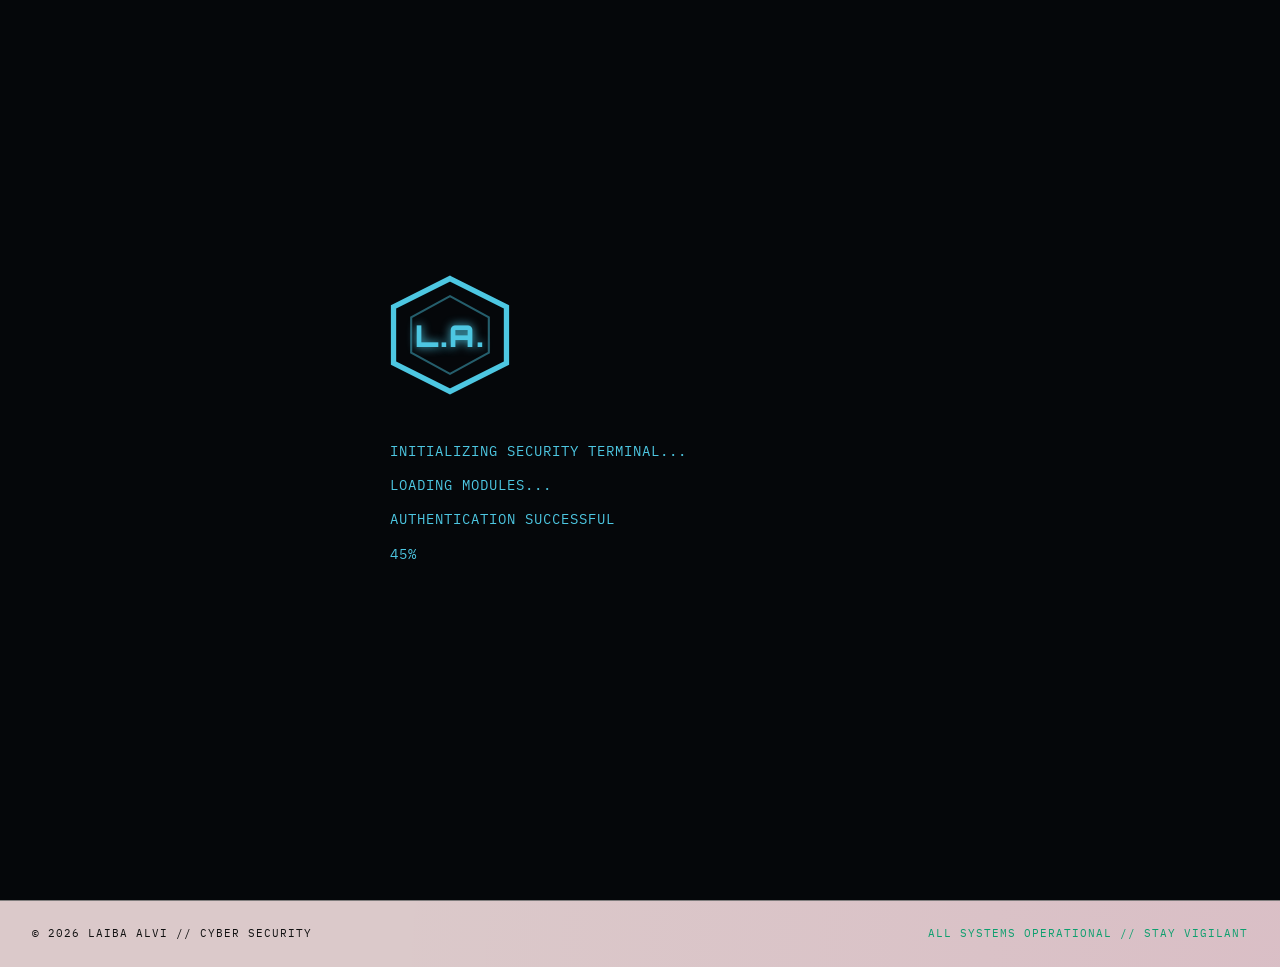
==== index.html @ 56907e1f "Add files via upload" ====
<!DOCTYPE html>
<html lang="en">
<head>
<meta charset="UTF-8"/>
<meta name="viewport" content="width=device-width, initial-scale=1.0"/>
<title>About — Laiba Alvi</title>
<link rel="preconnect" href="https://fonts.googleapis.com">
<link rel="preconnect" href="https://fonts.gstatic.com" crossorigin>
<link href="https://fonts.googleapis.com/css2?family=Orbitron:wght@400;700;900&family=IBM+Plex+Mono:wght@400;600&family=Share+Tech+Mono&display=swap" rel="stylesheet">
<link rel="stylesheet" href="styles.css"/>
<style>

</style>
</head>
<body>
<div id="preloader">
  <div class="terminal-loader">
    <div class="terminal-logo">
      <svg width="120" height="120" viewBox="0 0 34 34" fill="none" xmlns="http://www.w3.org/2000/svg">
        <polygon points="17,1 33,9 33,25 17,33 1,25 1,9" fill="none" stroke="#4dc7e2" stroke-width="1.5"/>
        <polygon points="17,6 28,12 28,22 17,28 6,22 6,12" fill="none" stroke="#4dc7e2" stroke-width="0.6" opacity="0.45"/>
        <text x="17" y="20.5" text-anchor="middle" font-family="Orbitron,sans-serif" font-weight="900" font-size="8.5" fill="#4dc7e2" letter-spacing="0.5">L.A.</text>
      </svg>
    </div>
    <div class="terminal-line line1">INITIALIZING SECURITY TERMINAL...</div>
    <div class="terminal-line line2">LOADING MODULES...</div>
    <div class="terminal-line line3">AUTHENTICATION SUCCESSFUL</div>
    <div class="terminal-line line4"><span id="loadingPercent">0%</span></div>
    <div class="terminal-line access" id="accessGranted">ACCESS GRANTED</div>
  </div>
</div>
<nav class="nav">
  <a href="index.html" class="nav-logo">
    <svg width="34" height="34" viewBox="0 0 34 34" fill="none" xmlns="http://www.w3.org/2000/svg"><polygon points="17,1 33,9 33,25 17,33 1,25 1,9" fill="none" stroke="#4dc7e2" stroke-width="1.5"/><polygon points="17,6 28,12 28,22 17,28 6,22 6,12" fill="none" stroke="#4dc7e2" stroke-width="0.6" opacity="0.45"/><text x="17" y="20.5" text-anchor="middle" font-family="Orbitron,sans-serif" font-weight="900" font-size="8.5" fill="#4dc7e2" letter-spacing="0.5">L.A.</text></svg>
    [ <span>L.A.</span> PORTFOLIO ]
  </a>
  <ul class="nav-links" id="navLinks">
    <li><a href="index.html" class="active">About</a></li>
    <li><a href="skills.html">Skills Gained</a></li>
    <li><a href="academic.html">Academic Journey</a></li>
    <li><a href="projects.html">Projects &amp; Achievements</a></li>
    <li><a href="certificates.html">Certificates</a></li>
    <li><a href="contact.html">Contact Details</a></li>
  </ul>
  <button class="nav-burger" aria-label="Toggle menu" onclick="document.getElementById('navLinks').classList.toggle('open')">&#9776;</button>
</nav>

<main>
  <section class="hero" id="hero">
    <div class="hero-grid"></div>
    <div class="hero-glow" id="heroGlow" style="left:20%;top:30%"></div>

    <div class="hero-content" id="heroContent">
      <div class="hero-eyebrow fade-in">// Welcome to my portfolio</div>
      <h1 class="hero-name fade-in delay-1">
        <span class="accent">LAIBA</span><br>
        <span class="stroke">ALVI</span>
      </h1>
      <div class="hero-title fade-in delay-2"><span id="typed"></span><span class="cursor"></span></div>
      <p class="hero-bio fade-in delay-3">Cyber Security undergraduate at Birmingham City University, on track for a First Class Honours. Thinking like an attacker. Building like a defender. Bridging both worlds.</p>
      <div class="hero-actions fade-in delay-4">
        <a href="projects.html" class="btn btn-primary">View Projects &rarr;</a>
        <a href="certificates.html" class="btn btn-primary">View Certificates &rarr;</a>
        <a href="contact.html" class="btn btn-ghost">Get in Touch</a>
      </div>
    </div>

    <!-- Animated terminal -->
    <div class="hero-terminal fade-in" style="animation-delay:0.8s">
      <div class="terminal-bar">
        <div class="t-dot r"></div>
        <div class="t-dot y"></div>
        <div class="t-dot g"></div>
        <span style="font-size:10px;color:#7a7a7a;margin-left:8px;font-family:'Share Tech Mono',monospace">~/recon</span>
      </div>
      <div class="terminal-body" id="terminalBody"></div>
    </div>
  </section>
</main>

<footer class="footer">
  <span>&copy; 2026 LAIBA ALVI // CYBER SECURITY</span>
  <span style="color:var(--green)">ALL SYSTEMS OPERATIONAL // STAY VIGILANT</span>
</footer>

<script>
// ── Typed hero title ──
const phrases = ["CYBER SECURITY STUDENT","CERTIFICATION CHASER","THREAT HUNTER","ETHICAL HACKING IN PROGRESS"];
let pi=0, ci=0, del=false;
const typedEl = document.getElementById('typed');
function tick() {
  const p = phrases[pi];
  if (!del) { ci++; typedEl.textContent = p.slice(0,ci); if (ci===p.length){del=true;setTimeout(tick,1800);return;} }
  else { ci--; typedEl.textContent = p.slice(0,ci); if (ci===0){del=false;pi=(pi+1)%phrases.length;} }
  setTimeout(tick, del?40:80);
}
setTimeout(tick, 400);

// Glow follows mouse, no tilt
const hero = document.getElementById('hero');
const glow = document.getElementById('heroGlow');
hero.addEventListener('mousemove', (e) => {
  const r = hero.getBoundingClientRect();
  glow.style.left = (e.clientX - r.left - 300) + 'px';
  glow.style.top  = (e.clientY - r.top  - 300) + 'px';
});

// ── Animated terminal ──
const termBody = document.getElementById('terminalBody');

// Script entries: cmd = typed command, out/ok/warn = instant output, pause = wait
const script = [
  { type: 'cmd',   text: 'whoami' },
  { type: 'out',   text: 'LAIBA_ALVI // cyber-security-student' },
  { type: 'pause', ms: 350 },
  { type: 'cmd',   text: 'certifications --list' },
  { type: 'out',   text: 'CCNA: Introduction to Networks' },

  { type: 'pause', ms: 250 },
  { type: 'cmd',   text: 'skills --active' },
  { type: 'out',   text: 'Network Security'},
  { type: 'out',   text: 'Digital Forensics'},
  { type: 'out',   text: 'Threat Analysis'},

  { type: 'pause', ms:350 },

  { type: 'cmd',   text: 'scan target.local' },
  { type: 'ok',    text: '[+] Reconnaissance complete' },
  { type: 'ok',    text: '[+] Services enumerated' },
  { type: 'ok',    text: '[+] Report generated' },

  { type: 'idle' }
];

let lineIdx = 0;
let activeCmdSpan = null;

function addPromptLine() {
  const d = document.createElement('div');
  const prompt = document.createElement('span');
  prompt.className = 't-prompt';
  prompt.textContent = 'root@kali:~$ ';
  const cmd = document.createElement('span');
  cmd.className = 't-cmd';
  d.appendChild(prompt);
  d.appendChild(cmd);
  termBody.appendChild(d);
  termBody.scrollTop = termBody.scrollHeight;
  return cmd;
}

function addOutputLine(type, text) {
  const d = document.createElement('div');
  d.className = 't-out';
  if (type === 'ok') {
    const span = document.createElement('span');
    span.className = 't-ok';
    span.textContent = text.slice(0, text.indexOf(' '));
    d.appendChild(span);
    d.appendChild(document.createTextNode(text.slice(text.indexOf(' '))));
  } else if (type === 'warn') {
    const span = document.createElement('span');
    span.className = 't-warn';
    span.textContent = text.slice(0, text.indexOf(' '));
    d.appendChild(span);
    d.appendChild(document.createTextNode(text.slice(text.indexOf(' '))));
  } else {
    d.textContent = text;
  }
  termBody.appendChild(d);
  termBody.scrollTop = termBody.scrollHeight;
}

function addIdleCursor() {
  const d = document.createElement('div');
  const prompt = document.createElement('span');
  prompt.className = 't-prompt';
  prompt.textContent = 'root@kali:~$ ';
  const cur = document.createElement('span');
  cur.className = 'cursor';
  cur.style.background = 'var(--accent-dark)';
  d.appendChild(prompt);
  d.appendChild(cur);
  termBody.appendChild(d);
  termBody.scrollTop = termBody.scrollHeight;
}

function typeText(text, i, span, speed, done) {
  if (i >= text.length) { done(); return; }
  span.textContent += text[i];
  termBody.scrollTop = termBody.scrollHeight;
  setTimeout(() => typeText(text, i+1, span, speed, done), speed + Math.random()*25);
}

function runLine() {
  if (lineIdx >= script.length) return;
  const entry = script[lineIdx];

  if (entry.type === 'pause') {
    lineIdx++;
    setTimeout(runLine, entry.ms);
    return;
  }

  if (entry.type === 'cmd') {
    activeCmdSpan = addPromptLine();
    typeText(entry.text, 0, activeCmdSpan, 70, () => {
      lineIdx++;
      setTimeout(runLine, 200);
    });
    return;
  }

  if (entry.type === 'idle') {
    addIdleCursor();
    // After 3.5s, clear and replay
    setTimeout(() => {
      termBody.innerHTML = '';
      lineIdx = 0;
      setTimeout(runLine, 300);
    }, 3500);
    return;
  }

  // Instant output lines
  addOutputLine(entry.type, entry.text);
  lineIdx++;
  setTimeout(runLine, 70);
}

// Start after terminal fades in
setTimeout(runLine, 1400);
</script>
<script>
window.addEventListener("load", () => {
  const preloader = document.getElementById("preloader");
  if (sessionStorage.getItem("portfolioLoaded")) {
    preloader.style.display = "none";
    return;
  }
  sessionStorage.setItem("portfolioLoaded", "true");
  let percent = 0;
  const counter = document.getElementById("loadingPercent");
  const access = document.getElementById("accessGranted");
  const loading = setInterval(() => {
    percent++;
    counter.textContent = percent + "%";
    if (percent >= 100) {
      clearInterval(loading);
      access.style.opacity = "1";
      setTimeout(() => { preloader.classList.add("hidden"); }, 1500);
    }
  }, 40);
});
</script>
</body>
</html>
---- styles.css ----
:root {
  --background: #e3d0d0;
  --foreground: #1c1c3e;
  --panel: #ffffff;
  --panel-2: #f5eded;
  --border: #7f7d7d;
  --muted: #111111;
  --primary: #c91f85;
  --accent: #4dc7e2;
  --accent-dark: #0f7991;
  --green: #0d9f6e;
  --dim: #d2b6d5;
}

* { box-sizing: border-box; margin: 0; padding: 0; }
html { scroll-behavior: smooth; }

body {
  background: var(--background);
  color: var(--foreground);
  font-family: 'IBM Plex Mono', monospace;
  font-size: 14px;
  line-height: 1.6;
  overflow-x: hidden;
  min-height: 100vh;
  background-image:
    radial-gradient(ellipse at top left, rgba(77,199,226,0.08), transparent 50%),
    radial-gradient(ellipse at bottom right, rgba(201,31,133,0.06), transparent 50%);
}

/* Scanlines */
body::before {
  content: '';
  position: fixed; inset: 0;
  background: repeating-linear-gradient(
    0deg,
    transparent, transparent 2px,
    rgba(0,0,0,0.06) 2px, rgba(0,0,0,0.06) 4px
  );
  pointer-events: none;
  z-index: 9999;
}

/* Noise texture */
body::after {
  content: '';
  position: fixed; inset: 0;
  background-image: url("data:image/svg+xml,%3Csvg viewBox='0 0 200 200' xmlns='http://www.w3.org/2000/svg'%3E%3Cfilter id='n'%3E%3CfeTurbulence type='fractalNoise' baseFrequency='0.9' numOctaves='4' stitchTiles='stitch'/%3E%3C/filter%3E%3Crect width='100%25' height='100%25' filter='url(%23n)' opacity='0.04'/%3E%3C/svg%3E");
  pointer-events: none;
  z-index: 9998;
  opacity: 0.35;
}

/* ── NAV ── */
.nav {
  position: fixed; top: 0; left: 0; right: 0;
  z-index: 100;
  background: rgba(28,28,62,0.96);
  border-bottom: 1px solid rgba(77,199,226,0.25);
  display: flex;
  justify-content: space-between;
  align-items: center;
  padding: 0 2rem;
  height: 64px;
  backdrop-filter: blur(10px);
}

.nav-logo {
  font-family: 'Orbitron', sans-serif;
  font-weight: 900;
  font-size: 1rem;
  color: var(--accent);
  letter-spacing: 3px;
  text-decoration: none;
  display: flex;
  align-items: center;
  gap: 10px;
}
.nav-logo span { color: var(--primary); }

.nav-links { display: flex; gap: 1.75rem; list-style: none; }
.nav-links a {
  color: rgba(255,255,255,0.55);
  text-decoration: none;
  font-size: 11px;
  letter-spacing: 2px;
  text-transform: uppercase;
  transition: color 0.2s;
  padding: 4px 0;
  position: relative;
}
.nav-links a:hover { color: var(--accent); }
.nav-links a.active { color: var(--accent); }
.nav-links a.active::after {
  content: '';
  position: absolute; left: 0; right: 0; bottom: -2px;
  height: 1px;
  background: var(--accent);
  box-shadow: 0 0 8px var(--accent);
}

.nav-burger {
  display: none;
  background: none;
  border: 1px solid rgba(77,199,226,0.4);
  color: var(--accent);
  padding: 6px 10px;
  cursor: pointer;
  font-size: 1.1rem;
}

@media(max-width: 820px) {
  .nav-links { display: none; }
  .nav-links.open {
    display: flex;
    position: absolute;
    top: 64px; left: 0; right: 0;
    flex-direction: column;
    background: rgba(28,28,62,0.98);
    padding: 1.5rem 2rem;
    gap: 1rem;
    border-bottom: 1px solid rgba(77,199,226,0.2);
  }
  .nav-burger { display: block; }
}

/* ── HERO ── */
.hero {
  min-height: 100vh;
  display: flex; align-items: center;
  position: relative;
  padding: 80px 4rem 4rem;
  overflow: hidden;
  perspective: 1200px;
}

.hero-grid {
  position: absolute; inset: 0;
  background-image:
    linear-gradient(rgba(77,199,226,0.06) 1px, transparent 1px),
    linear-gradient(90deg, rgba(77,199,226,0.06) 1px, transparent 1px);
  background-size: 60px 60px;
}

.hero-glow {
  position: absolute;
  width: 600px; height: 600px;
  background: radial-gradient(circle, rgba(77,199,226,0.12), transparent 60%);
  filter: blur(40px);
  pointer-events: none;
  z-index: 0;
}

.hero-content {
  position: relative; z-index: 2;
  max-width: 800px;
  transform-style: preserve-3d;
  will-change: transform;
  transition: transform 0.15s ease-out;
}

.hero-eyebrow {
  font-size: 11px; letter-spacing: 4px;
  color: var(--muted); text-transform: uppercase;
  margin-bottom: 1.5rem;
  display: flex; align-items: center; gap: 12px;
}
.hero-eyebrow::before { content: ''; width: 40px; height: 1px; background: var(--accent); }

.hero-name {
  font-family: 'Orbitron', sans-serif;
  font-size: clamp(3rem, 9vw, 7rem);
  font-weight: 900;
  line-height: 0.95;
  margin: 0 0 1rem;
  letter-spacing: -2px;
  transform: translateZ(60px);
}
.hero-name .accent { color: var(--foreground); }
.hero-name .stroke {
  -webkit-text-stroke: 2px var(--accent);
  color: transparent;
  text-shadow: 0 0 30px rgba(77,199,226,0.35);
}

.hero-title {
  font-family: 'Share Tech Mono', monospace;
  font-size: clamp(1rem, 2.5vw, 1.4rem);
  color: var(--accent-dark);
  margin-bottom: 2rem; min-height: 2rem;
  transform: translateZ(30px);
}

.cursor {
  display: inline-block; width: 10px; height: 1.2em;
  background: var(--accent);
  vertical-align: text-bottom;
  animation: blink 1s infinite; margin-left: 2px;
}
@keyframes blink { 0%,100%{opacity:1} 50%{opacity:0.2} }

.hero-bio {
  color: var(--muted); max-width: 520px;
  margin-bottom: 3rem; font-size: 13px; line-height: 1.9;
  border-left: 2px solid var(--accent); padding-left: 1.5rem;
  transform: translateZ(20px);
}
.hero-actions { display: flex; gap: 1rem; flex-wrap: wrap; transform: translateZ(40px); }

/* Terminal panel */
.hero-terminal {
  position: absolute; right: 4rem; top: 50%;
  transform: translateY(-50%);
  width: 380px;
  background: #faf7f7;
  border: 1px solid var(--border);
  font-size: 11px;
  display: none;
  box-shadow: 0 8px 40px rgba(28,28,62,0.15);
}
@media(min-width: 1100px) { .hero-terminal { display: block; } }

.terminal-bar {
  background: #ede8e8; padding: 8px 12px;
  display: flex; align-items: center; gap: 8px;
  border-bottom: 1px solid var(--border);
}
.t-dot { width: 8px; height: 8px; border-radius: 50%; }
.t-dot.r { background: #ff5f57; }
.t-dot.y { background: #febc2e; }
.t-dot.g { background: #28c840; }
.terminal-body { padding: 16px; line-height: 2; font-family: 'Share Tech Mono', monospace; }
.t-prompt { color: var(--accent-dark); }
.t-cmd { color: var(--primary); }
.t-out { color: var(--muted); padding-left: 1rem; }
.t-ok { color: var(--accent-dark); }
.t-warn { color: #d2691e; }

/* ── BUTTONS ── */
.btn {
  font-family: 'IBM Plex Mono', monospace;
  font-size: 12px; letter-spacing: 2px; text-transform: uppercase;
  padding: 13px 28px; cursor: pointer; text-decoration: none;
  transition: all 0.2s; display: inline-flex; align-items: center; gap: 8px;
}
.btn-primary {
  background: var(--foreground); color: var(--background);
  border: 1px solid var(--foreground); font-weight: 600;
}
.btn-primary:hover {
  background: var(--accent); color: var(--foreground);
  box-shadow: 0 0 30px rgba(77,199,226,0.4);
}
.btn-ghost {
  background: transparent; color: var(--foreground);
  border: 1px solid var(--accent);
}
.btn-ghost:hover {
  background: rgba(77,199,226,0.08);
  box-shadow: 0 0 20px rgba(77,199,226,0.15);
}

/* ── PAGE LAYOUT ── */
.page {
  padding: 110px 2rem 4rem;
  max-width: 1200px; margin: 0 auto; min-height: 100vh;
}

.section-header { display: flex; align-items: center; gap: 1rem; margin-bottom: 3rem; }
.section-num { font-family: 'Orbitron', sans-serif; font-size: 11px; color: var(--muted); letter-spacing: 3px; }
.section-title { font-family: 'Orbitron', sans-serif; font-size: 1.8rem; font-weight: 700; color: var(--primary); letter-spacing: 2px; margin: 0; }
.section-line { flex: 1; height: 1px; background: linear-gradient(to right, var(--border), transparent); max-width: 240px; }

/* ── CARDS ── */
.card {
  background: var(--panel);
  border: 1px solid var(--border);
  border-radius: 4px;
  padding: 1.75rem;
  position: relative; overflow: hidden;
  transition: all 0.3s;
}
.card:hover {
  border-color: var(--accent);
  box-shadow: 0 8px 32px -8px rgba(77,199,226,0.2);
  transform: translateY(-2px);
}

.pill {
  display: inline-block;
  border: 1px solid var(--accent); color: var(--accent-dark);
  font-size: 11px; padding: 4px 12px; border-radius: 2px; letter-spacing: 1px;
}
.pill-muted { border: 1px solid var(--border); color: var(--muted); }

.grid-2 { display: grid; grid-template-columns: 1fr 1fr; gap: 1.5rem; }
.grid-3 { display: grid; grid-template-columns: repeat(3,1fr); gap: 1.5rem; }
@media(max-width: 820px) { .grid-2, .grid-3 { grid-template-columns: 1fr; } }
.stack { display: flex; flex-direction: column; gap: 1rem; }

/* ── SKILLS ── */
.skill-card .skill-icon {
  font-family: 'Orbitron', sans-serif;
  font-size: 10px; letter-spacing: 3px;
  color: var(--accent); margin-bottom: 0.75rem;
  border: 1px solid rgba(77,199,226,0.3);
  display: inline-block; padding: 3px 8px;
}
.skill-card .skill-name { font-family: 'Orbitron', sans-serif; font-size: 12px; letter-spacing: 2px; color: var(--foreground); margin-bottom: 0.75rem; }
.skill-card .skill-desc { font-size: 13px; color: var(--muted); line-height: 1.7; margin-bottom: 1rem; }
.skill-tags { display: flex; flex-wrap: wrap; gap: 6px; margin-top: 0.75rem; }
.tag { font-size: 10px; letter-spacing: 1px; padding: 4px 10px; border: 1px solid var(--border); color: var(--muted); text-transform: uppercase; }

/* ── PROJECTS ── */
.project-card .proj-num {
  position: absolute; right: 1rem; bottom: 0.5rem;
  font-family: 'Orbitron', sans-serif; font-size: 5rem; font-weight: 900;
  color: rgba(28,28,62,0.06); line-height: 1; pointer-events: none;
}
.project-card .proj-cat { margin-bottom: 0.75rem; }
.project-card .proj-title { font-family: 'Orbitron', sans-serif; font-size: 1rem; color: var(--foreground); margin: 0 0 0.75rem; letter-spacing: 0.5px; }
.project-card .proj-desc { color: var(--muted); font-size: 13px; line-height: 1.7; margin-bottom: 1.25rem; }
.proj-tags { display: flex; flex-wrap: wrap; gap: 6px; margin-bottom: 1.25rem; }
.proj-link { font-size: 12px; color: var(--accent-dark); text-decoration: none; letter-spacing: 1px; font-family: 'Share Tech Mono', monospace; }
.proj-link:hover { color: var(--primary); text-decoration: underline; }

/* ── EDUCATION ── */
.edu-item {
  background: var(--panel); border: 1px solid var(--border);
  border-radius: 4px; padding: 1.75rem;
  width: 100%; max-width: 640px;
}
.edu-item.current { border-color: var(--accent); box-shadow: 0 0 30px -10px rgba(77,199,226,0.25); }
.edu-arrow { display: flex; flex-direction: column; align-items: center; }
.edu-arrow .line { width: 1px; height: 30px; background: var(--border); }
.edu-arrow .arr { color: var(--accent); font-size: 1.2rem; }

/* ── CONTACT FORM ── */
.form-group { display: flex; flex-direction: column; gap: 6px; margin-bottom: 1rem; }
.form-label { font-size: 10px; letter-spacing: 2px; text-transform: uppercase; color: var(--muted); }
.form-input {
  background: var(--panel); border: 1px solid var(--border);
  color: var(--foreground); font-family: 'IBM Plex Mono', monospace;
  font-size: 13px; padding: 11px 14px; outline: none;
  transition: border-color 0.2s; width: 100%;
}
.form-input:focus { border-color: var(--accent); box-shadow: 0 0 0 2px rgba(77,199,226,0.12); }
textarea.form-input { resize: vertical; min-height: 140px; }

.contact-link {
  display: flex; align-items: center; gap: 1rem;
  padding: 1rem 1.25rem; border: 1px solid var(--border);
  text-decoration: none; transition: all 0.2s;
  color: var(--foreground); font-size: 13px;
  background: var(--panel);
}
.contact-link:hover { border-color: var(--accent); color: var(--accent-dark); }
.contact-link-icon { color: var(--accent); width: 20px; }

/* ── FOOTER ── */
.footer {
  border-top: 1px solid var(--border);
  padding: 1.5rem 2rem;
  display: flex; justify-content: space-between; align-items: center;
  font-size: 11px; color: var(--muted); letter-spacing: 1px;
  background: rgba(28,28,62,0.04);
}
@media(max-width: 600px) { .footer { flex-direction: column; gap: 0.5rem; text-align: center; } }

/* ── ANIMATIONS ── */
.fade-in { opacity: 0; animation: fadeIn 0.6s ease forwards; }
@keyframes fadeIn { from{opacity:0;transform:translateY(20px)} to{opacity:1;transform:translateY(0)} }
.delay-1 { animation-delay: 0.1s; }
.delay-2 { animation-delay: 0.25s; }
.delay-3 { animation-delay: 0.4s; }
.delay-4 { animation-delay: 0.55s; }

/* ── PRELOADER ── */
#preloader {
  position: fixed;
  inset: 0;
  background: #05070a;
  z-index: 99999;
  display: flex;
  justify-content: center;
  align-items: center;
}

.terminal-loader {
  font-family: 'IBM Plex Mono', monospace;
  color: #4dc7e2;
  text-align: left;
  width: 500px;
}

.terminal-logo {
  font-family: 'Orbitron', sans-serif;
  font-size: 2rem;
  margin-bottom: 30px;
  color: #4dc7e2;
  text-shadow: 0 0 10px #4dc7e2;
}

.terminal-line {
  opacity: 0;
  margin: 12px 0;
  letter-spacing: 1px;
}

.line1 { animation: showLine .5s forwards .5s; }
.line2 { animation: showLine .5s forwards 1.2s; }
.line3 { animation: showLine .5s forwards 2s; }
.line4 { animation: showLine .5s forwards 2.8s; }
.line5 { animation: showLine .5s forwards 3.6s; }

.access {
  color: #7cff7c;
  font-weight: bold;
  margin-top: 25px;
}

@keyframes showLine {
  from { opacity: 0; transform: translateY(10px); }
  to   { opacity: 1; transform: translateY(0); }
}

#preloader.hidden {
  opacity: 0;
  visibility: hidden;
  transition: all 1s ease;
}
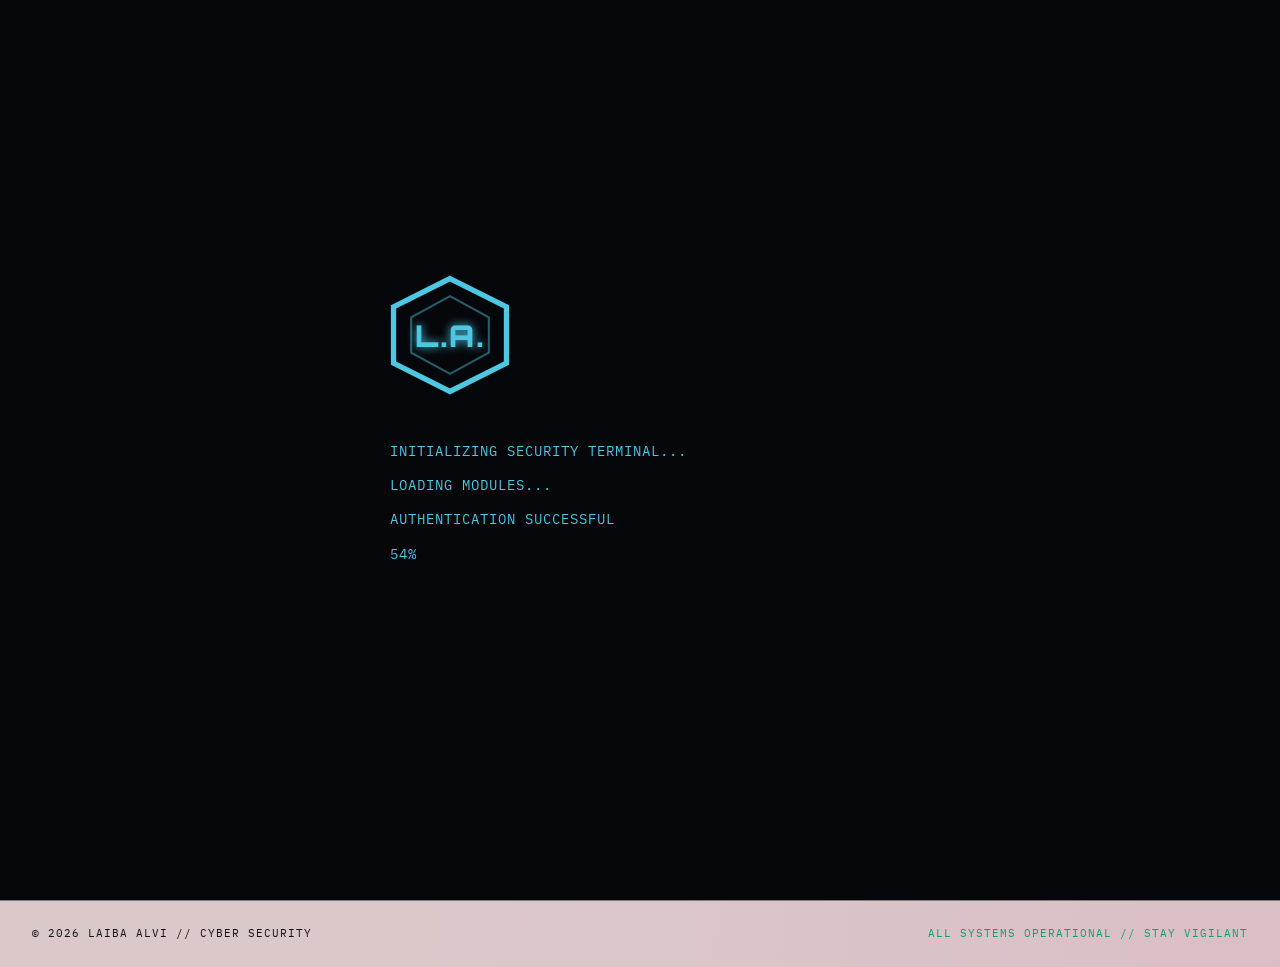
==== commit 02337d15: "Add files via upload" ====
--- a/index.html
+++ b/index.html
@@ -40,7 +40,7 @@
     <li><a href="academic.html">Academic Journey</a></li>
     <li><a href="projects.html">Projects &amp; Achievements</a></li>
     <li><a href="certificates.html">Certificates</a></li>
-    <li><a href="contact.html">Contact Details</a></li>
+    <li><a href="contact.html">Let's Chat</a></li>
   </ul>
   <button class="nav-burger" aria-label="Toggle menu" onclick="document.getElementById('navLinks').classList.toggle('open')">&#9776;</button>
 </nav>
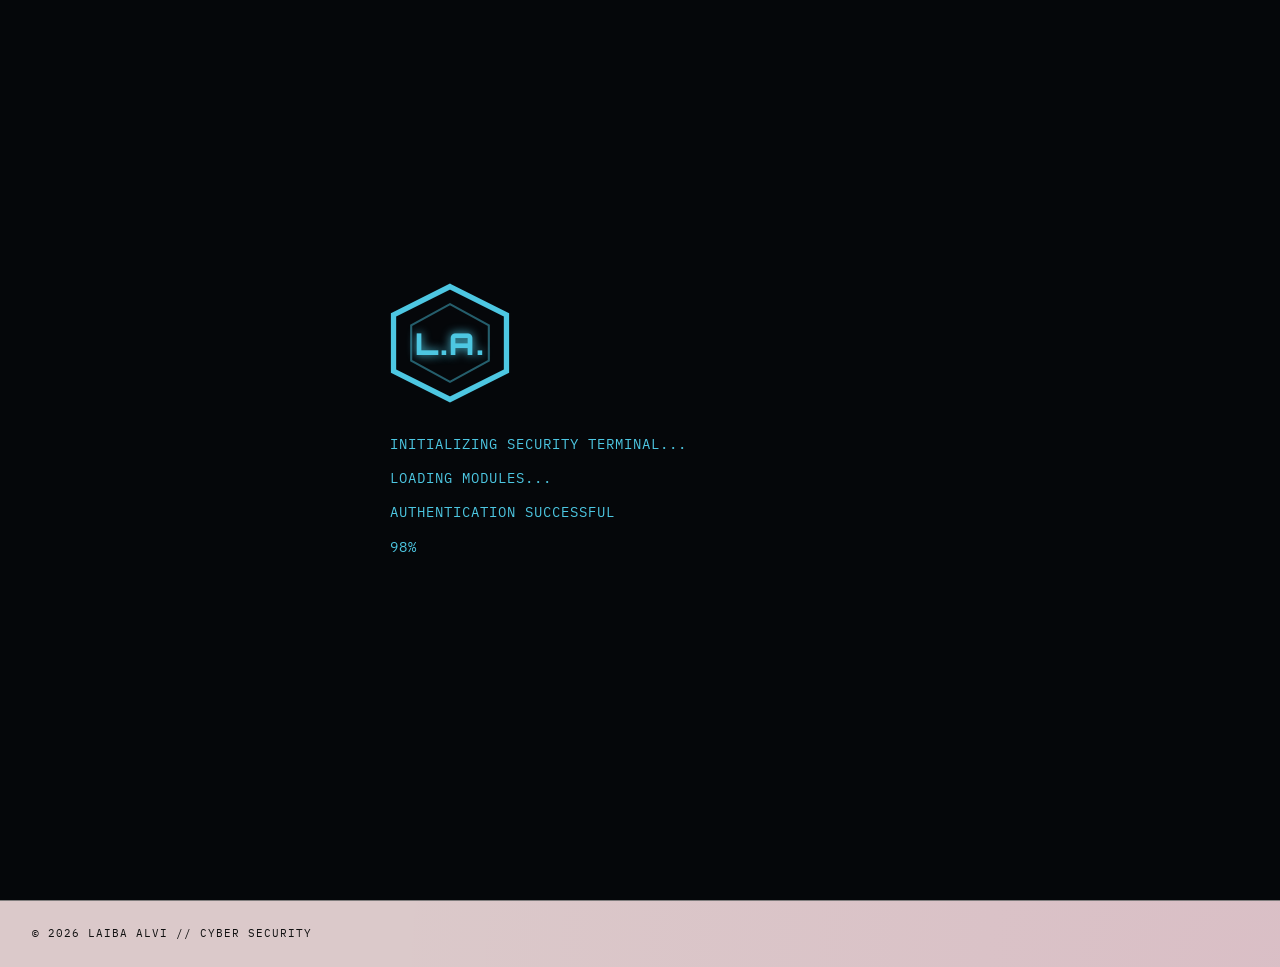
==== commit a3b3c4ed: "Add files via upload" ====
--- a/index.html
+++ b/index.html
@@ -80,178 +80,238 @@
 
 <footer class="footer">
   <span>&copy; 2026 LAIBA ALVI // CYBER SECURITY</span>
-  <span style="color:var(--green)">ALL SYSTEMS OPERATIONAL // STAY VIGILANT</span>
 </footer>
 
 <script>
-// ── Typed hero title ──
-const phrases = ["CYBER SECURITY STUDENT","CERTIFICATION CHASER","THREAT HUNTER","ETHICAL HACKING IN PROGRESS"];
-let pi=0, ci=0, del=false;
-const typedEl = document.getElementById('typed');
-function tick() {
-  const p = phrases[pi];
-  if (!del) { ci++; typedEl.textContent = p.slice(0,ci); if (ci===p.length){del=true;setTimeout(tick,1800);return;} }
-  else { ci--; typedEl.textContent = p.slice(0,ci); if (ci===0){del=false;pi=(pi+1)%phrases.length;} }
-  setTimeout(tick, del?40:80);
-}
-setTimeout(tick, 400);
-
-// Glow follows mouse, no tilt
-const hero = document.getElementById('hero');
-const glow = document.getElementById('heroGlow');
-hero.addEventListener('mousemove', (e) => {
-  const r = hero.getBoundingClientRect();
-  glow.style.left = (e.clientX - r.left - 300) + 'px';
-  glow.style.top  = (e.clientY - r.top  - 300) + 'px';
-});
-
-// ── Animated terminal ──
-const termBody = document.getElementById('terminalBody');
-
-// Script entries: cmd = typed command, out/ok/warn = instant output, pause = wait
-const script = [
-  { type: 'cmd',   text: 'whoami' },
-  { type: 'out',   text: 'LAIBA_ALVI // cyber-security-student' },
-  { type: 'pause', ms: 350 },
-  { type: 'cmd',   text: 'certifications --list' },
-  { type: 'out',   text: 'CCNA: Introduction to Networks' },
-
-  { type: 'pause', ms: 250 },
-  { type: 'cmd',   text: 'skills --active' },
-  { type: 'out',   text: 'Network Security'},
-  { type: 'out',   text: 'Digital Forensics'},
-  { type: 'out',   text: 'Threat Analysis'},
-
-  { type: 'pause', ms:350 },
-
-  { type: 'cmd',   text: 'scan target.local' },
-  { type: 'ok',    text: '[+] Reconnaissance complete' },
-  { type: 'ok',    text: '[+] Services enumerated' },
-  { type: 'ok',    text: '[+] Report generated' },
-
-  { type: 'idle' }
-];
-
-let lineIdx = 0;
-let activeCmdSpan = null;
-
-function addPromptLine() {
-  const d = document.createElement('div');
-  const prompt = document.createElement('span');
-  prompt.className = 't-prompt';
-  prompt.textContent = 'root@kali:~$ ';
-  const cmd = document.createElement('span');
-  cmd.className = 't-cmd';
-  d.appendChild(prompt);
-  d.appendChild(cmd);
-  termBody.appendChild(d);
-  termBody.scrollTop = termBody.scrollHeight;
-  return cmd;
-}
-
-function addOutputLine(type, text) {
-  const d = document.createElement('div');
-  d.className = 't-out';
-  if (type === 'ok') {
-    const span = document.createElement('span');
-    span.className = 't-ok';
-    span.textContent = text.slice(0, text.indexOf(' '));
-    d.appendChild(span);
-    d.appendChild(document.createTextNode(text.slice(text.indexOf(' '))));
-  } else if (type === 'warn') {
-    const span = document.createElement('span');
-    span.className = 't-warn';
-    span.textContent = text.slice(0, text.indexOf(' '));
-    d.appendChild(span);
-    d.appendChild(document.createTextNode(text.slice(text.indexOf(' '))));
-  } else {
-    d.textContent = text;
-  }
-  termBody.appendChild(d);
-  termBody.scrollTop = termBody.scrollHeight;
-}
-
-function addIdleCursor() {
-  const d = document.createElement('div');
-  const prompt = document.createElement('span');
-  prompt.className = 't-prompt';
-  prompt.textContent = 'root@kali:~$ ';
-  const cur = document.createElement('span');
-  cur.className = 'cursor';
-  cur.style.background = 'var(--accent-dark)';
-  d.appendChild(prompt);
-  d.appendChild(cur);
-  termBody.appendChild(d);
-  termBody.scrollTop = termBody.scrollHeight;
-}
-
-function typeText(text, i, span, speed, done) {
-  if (i >= text.length) { done(); return; }
-  span.textContent += text[i];
-  termBody.scrollTop = termBody.scrollHeight;
-  setTimeout(() => typeText(text, i+1, span, speed, done), speed + Math.random()*25);
-}
-
-function runLine() {
-  if (lineIdx >= script.length) return;
-  const entry = script[lineIdx];
-
-  if (entry.type === 'pause') {
-    lineIdx++;
-    setTimeout(runLine, entry.ms);
+(function () {
+  const preloader = document.getElementById("preloader");
+  if (!preloader) return;
+
+  // Only the first page opened in this browser tab gets the full preloader.
+  if (sessionStorage.getItem("portfolioPreloaderShown") === "true") {
+    preloader.remove();
     return;
   }
 
-  if (entry.type === 'cmd') {
-    activeCmdSpan = addPromptLine();
-    typeText(entry.text, 0, activeCmdSpan, 70, () => {
-      lineIdx++;
-      setTimeout(runLine, 200);
-    });
-    return;
-  }
-
-  if (entry.type === 'idle') {
-    addIdleCursor();
-    // After 3.5s, clear and replay
-    setTimeout(() => {
-      termBody.innerHTML = '';
-      lineIdx = 0;
-      setTimeout(runLine, 300);
-    }, 3500);
-    return;
-  }
-
-  // Instant output lines
-  addOutputLine(entry.type, entry.text);
-  lineIdx++;
-  setTimeout(runLine, 70);
-}
-
-// Start after terminal fades in
-setTimeout(runLine, 1400);
-</script>
-<script>
-window.addEventListener("load", () => {
-  const preloader = document.getElementById("preloader");
-  if (sessionStorage.getItem("portfolioLoaded")) {
-    preloader.style.display = "none";
-    return;
-  }
-  sessionStorage.setItem("portfolioLoaded", "true");
-  let percent = 0;
+  sessionStorage.setItem("portfolioPreloaderShown", "true");
+
   const counter = document.getElementById("loadingPercent");
   const access = document.getElementById("accessGranted");
-  const loading = setInterval(() => {
-    percent++;
-    counter.textContent = percent + "%";
+  const lines = preloader.querySelectorAll(".terminal-line");
+
+  // Show the terminal messages immediately and keep the percentage visible.
+  lines.forEach((line, index) => {
+    if (line !== access) {
+      setTimeout(() => line.classList.add("preloader-show"), 100 + index * 180);
+    }
+  });
+
+  let percent = 0;
+
+  // 0 -> 100 takes about 2 seconds.
+  const timer = setInterval(() => {
+    percent += 2;
+    if (counter) counter.textContent = percent + "%";
+
     if (percent >= 100) {
-      clearInterval(loading);
-      access.style.opacity = "1";
-      setTimeout(() => { preloader.classList.add("hidden"); }, 1500);
+      clearInterval(timer);
+      if (counter) counter.textContent = "100%";
+
+      // ACCESS GRANTED appears only after 100%.
+      setTimeout(() => {
+        if (access) access.classList.add("preloader-show");
+      }, 150);
+
+      // Give the user a moment to see ACCESS GRANTED, then fade out.
+      setTimeout(() => {
+        preloader.classList.add("hidden");
+        setTimeout(() => preloader.remove(), 400);
+      }, 800);
     }
   }, 40);
-});
+})();
 </script>
+
+<script>
+/* ── ABOUT PAGE MOVING TERMINAL ── */
+(function () {
+  const terminal = document.getElementById("terminalBody");
+  if (!terminal) return;
+
+  const sequence = [
+    {
+      command: "whoami",
+      output: [{ text: "LAIBA_ALVI // cyber-security-student", cls: "t-out" }]
+    },
+    {
+      command: "certifications --list",
+      output: [{ text: "CCNA: Introduction to Networks", cls: "t-out" }]
+    },
+    {
+      command: "skills --active",
+      output: [
+        { text: "Network Security", cls: "t-out" },
+        { text: "Digital Forensics", cls: "t-out" },
+        { text: "Threat Analysis", cls: "t-out" }
+      ]
+    },
+    {
+      command: "scan target.local",
+      output: [
+        { text: "[+] Reconnaissance complete", cls: "t-ok" },
+        { text: "[+] Services enumerated", cls: "t-ok" },
+        { text: "[+] Report generated", cls: "t-ok" }
+      ]
+    }
+  ];
+
+  const sleep = ms => new Promise(resolve => setTimeout(resolve, ms));
+
+  function addLine(html, cls) {
+    const line = document.createElement("div");
+    line.className = cls || "";
+    line.innerHTML = html;
+    terminal.appendChild(line);
+    terminal.scrollTop = terminal.scrollHeight;
+    return line;
+  }
+
+  async function typeCommand(command) {
+    const line = document.createElement("div");
+    line.className = "terminal-command-line";
+    terminal.appendChild(line);
+
+    const prompt = document.createElement("span");
+    prompt.className = "t-prompt";
+    prompt.textContent = "root@kali:~$ ";
+    line.appendChild(prompt);
+
+    const cmd = document.createElement("span");
+    cmd.className = "t-cmd";
+    line.appendChild(cmd);
+
+    for (const char of command) {
+      cmd.textContent += char;
+      terminal.scrollTop = terminal.scrollHeight;
+      await sleep(32);
+    }
+  }
+
+  async function runTerminal() {
+    while (true) {
+      terminal.innerHTML = "";
+
+      for (const item of sequence) {
+        await typeCommand(item.command);
+        await sleep(220);
+
+        for (const out of item.output) {
+          addLine(out.text, out.cls);
+          await sleep(150);
+        }
+
+        await sleep(250);
+      }
+
+      // Finished prompt with a blinking cursor, matching the reference.
+      const promptLine = document.createElement("div");
+      promptLine.className = "terminal-command-line final-prompt";
+      promptLine.innerHTML =
+        '<span class="t-prompt">root@kali:~$ </span><span class="terminal-cursor"></span>';
+      terminal.appendChild(promptLine);
+
+      await sleep(1800);
+      terminal.classList.add("terminal-reset");
+      await sleep(250);
+      terminal.classList.remove("terminal-reset");
+    }
+  }
+
+  runTerminal();
+})();
+</script>
+
 </body>
 </html>
+
+<style>
+/* About terminal is functional and visible on desktop + mobile */
+.hero-terminal {
+  display: block;
+}
+
+@media (min-width: 1100px) {
+  .hero-terminal {
+    display: block;
+  }
+}
+
+@media (max-width: 1099px) {
+  .hero-terminal {
+    position: relative;
+    right: auto;
+    top: auto;
+    transform: none;
+    width: min(100%, 560px);
+    margin: 32px auto 0;
+    order: 3;
+  }
+
+  .terminal-body {
+    min-height: 250px;
+    max-height: 320px;
+    overflow: hidden;
+  }
+}
+
+@media (max-width: 768px) {
+  .hero-terminal {
+    width: 100%;
+    margin-top: 28px;
+    font-size: 10px;
+  }
+
+  .terminal-body {
+    padding: 12px;
+    line-height: 1.75;
+    min-height: 220px;
+    max-height: 270px;
+  }
+
+  .hero {
+    display: flex;
+    flex-direction: column;
+  }
+
+  .hero-content {
+    order: 1;
+  }
+
+  .hero-terminal {
+    order: 2;
+  }
+}
+
+.terminal-command-line {
+  white-space: pre-wrap;
+  word-break: break-word;
+}
+
+.terminal-cursor {
+  display: inline-block;
+  width: 12px;
+  height: 16px;
+  background: var(--accent-dark);
+  vertical-align: -3px;
+  animation: terminalBlink .8s steps(1, end) infinite;
+}
+
+.terminal-reset {
+  opacity: .35;
+  transition: opacity .2s ease;
+}
+
+@keyframes terminalBlink {
+  50% { opacity: 0; }
+}
+</style>
--- a/styles.css
+++ b/styles.css
@@ -41,14 +41,13 @@
   z-index: 9999;
 }
 
-/* Noise texture */
+/* Lightweight texture */
 body::after {
-  content: '';
-  position: fixed; inset: 0;
-  background-image: url("data:image/svg+xml,%3Csvg viewBox='0 0 200 200' xmlns='http://www.w3.org/2000/svg'%3E%3Cfilter id='n'%3E%3CfeTurbulence type='fractalNoise' baseFrequency='0.9' numOctaves='4' stitchTiles='stitch'/%3E%3C/filter%3E%3Crect width='100%25' height='100%25' filter='url(%23n)' opacity='0.04'/%3E%3C/svg%3E");
-  pointer-events: none;
-  z-index: 9998;
-  opacity: 0.35;
+  content:'';
+  position:fixed; inset:0;
+  background-image:radial-gradient(rgba(0,0,0,0.045) 1px,transparent 1px);
+  background-size:4px 4px;
+  pointer-events:none; z-index:9998; opacity:0.25;
 }
 
 /* ── NAV ── */
@@ -62,7 +61,6 @@
   align-items: center;
   padding: 0 2rem;
   height: 64px;
-  backdrop-filter: blur(10px);
 }
 
 .nav-logo {
@@ -146,7 +144,7 @@
   position: absolute;
   width: 600px; height: 600px;
   background: radial-gradient(circle, rgba(77,199,226,0.12), transparent 60%);
-  filter: blur(40px);
+  opacity:0.9;
   pointer-events: none;
   z-index: 0;
 }
@@ -155,8 +153,6 @@
   position: relative; z-index: 2;
   max-width: 800px;
   transform-style: preserve-3d;
-  will-change: transform;
-  transition: transform 0.15s ease-out;
 }
 
 .hero-eyebrow {
@@ -379,26 +375,35 @@
 #preloader {
   position: fixed;
   inset: 0;
+  width: 100%;
+  height: 100%;
   background: #05070a;
   z-index: 99999;
   display: flex;
   justify-content: center;
   align-items: center;
+  opacity: 1;
+  visibility: visible;
+  pointer-events: all;
 }
 
 .terminal-loader {
   font-family: 'IBM Plex Mono', monospace;
   color: #4dc7e2;
   text-align: left;
-  width: 500px;
+  width: min(500px, calc(100vw - 40px));
 }
 
 .terminal-logo {
-  font-family: 'Orbitron', sans-serif;
-  font-size: 2rem;
   margin-bottom: 30px;
   color: #4dc7e2;
   text-shadow: 0 0 10px #4dc7e2;
+}
+
+.terminal-logo svg {
+  display: block;
+  width: 120px;
+  height: 120px;
 }
 
 .terminal-line {
@@ -407,11 +412,9 @@
   letter-spacing: 1px;
 }
 
-.line1 { animation: showLine .5s forwards .5s; }
-.line2 { animation: showLine .5s forwards 1.2s; }
-.line3 { animation: showLine .5s forwards 2s; }
-.line4 { animation: showLine .5s forwards 2.8s; }
-.line5 { animation: showLine .5s forwards 3.6s; }
+.preloader-show {
+  animation: showLine .25s ease forwards;
+}
 
 .access {
   color: #7cff7c;
@@ -420,12 +423,327 @@
 }
 
 @keyframes showLine {
-  from { opacity: 0; transform: translateY(10px); }
+  from { opacity: 0; transform: translateY(8px); }
   to   { opacity: 1; transform: translateY(0); }
 }
 
 #preloader.hidden {
   opacity: 0;
   visibility: hidden;
-  transition: all 1s ease;
-}
+  pointer-events: none;
+  transition: opacity .35s ease, visibility 0s linear .35s;
+}
+
+@media (max-width: 600px) {
+  .terminal-loader { width: min(500px, calc(100vw - 32px)); }
+  .terminal-logo svg { width: 90px; height: 90px; }
+}
+
+
+/* ============================================================
+   MOBILE POLISH — phones and small tablets
+   ============================================================ */
+@media (max-width: 768px) {
+  html {
+    overflow-x: hidden;
+    -webkit-text-size-adjust: 100%;
+  }
+
+  body {
+    overflow-x: hidden;
+    width: 100%;
+  }
+
+  /* Header / navigation */
+  header {
+    padding: 12px 16px;
+    min-height: 58px;
+  }
+
+  .nav-container {
+    width: 100%;
+    gap: 10px;
+  }
+
+  .logo {
+    font-size: 18px;
+    white-space: nowrap;
+  }
+
+  nav ul {
+    gap: 0;
+  }
+
+  nav a {
+    display: block;
+    padding: 10px 12px;
+    font-size: 13px;
+    line-height: 1.2;
+  }
+
+  /* Main page spacing */
+  main,
+  .page-container,
+  .container {
+    width: 100%;
+    max-width: 100%;
+    box-sizing: border-box;
+  }
+
+  section {
+    padding-left: 16px;
+    padding-right: 16px;
+  }
+
+  h1 {
+    font-size: clamp(30px, 8vw, 44px);
+    line-height: 1.08;
+  }
+
+  h2 {
+    font-size: clamp(24px, 6vw, 32px);
+    line-height: 1.15;
+  }
+
+  h3 {
+    font-size: 20px;
+  }
+
+  p {
+    font-size: 15px;
+    line-height: 1.65;
+  }
+
+  /* Homepage / hero */
+  .hero,
+  .hero-section {
+    min-height: auto;
+    padding: 70px 18px 55px;
+  }
+
+  .hero-content {
+    width: 100%;
+    max-width: 100%;
+  }
+
+  .hero-terminal {
+    max-width: 100%;
+    overflow-x: auto;
+    font-size: 12px;
+  }
+
+  .hero-buttons,
+  .button-group,
+  .cta-buttons {
+    display: flex;
+    flex-direction: column;
+    width: 100%;
+    gap: 10px;
+  }
+
+  .hero-buttons a,
+  .button-group a,
+  .cta-buttons a,
+  .btn {
+    width: 100%;
+    box-sizing: border-box;
+    text-align: center;
+    min-height: 46px;
+    display: flex;
+    align-items: center;
+    justify-content: center;
+  }
+
+  /* Cards */
+  .cards,
+  .card-grid,
+  .projects-grid,
+  .skills-grid {
+    grid-template-columns: 1fr !important;
+    gap: 16px;
+  }
+
+  .card,
+  .project-card {
+    width: 100%;
+    box-sizing: border-box;
+  }
+
+  /* Certificates: one clean card per row */
+  .cert-grid {
+    grid-template-columns: 1fr !important;
+    gap: 16px;
+    width: 100%;
+  }
+
+  .cert-card {
+    width: 100%;
+    min-width: 0;
+    box-sizing: border-box;
+    padding: 20px 16px;
+  }
+
+  .cert-badge-img {
+    width: 105px !important;
+    height: 105px !important;
+    margin: 0 auto 14px;
+  }
+
+  .cert-name {
+    font-size: 18px;
+    line-height: 1.3;
+    overflow-wrap: anywhere;
+  }
+
+  .cert-issuer {
+    font-size: 14px;
+  }
+
+  .cert-tags {
+    display: flex;
+    flex-wrap: wrap;
+    gap: 7px;
+  }
+
+  .cert-tags .tag {
+    max-width: 100%;
+    box-sizing: border-box;
+    white-space: normal;
+    overflow-wrap: anywhere;
+    line-height: 1.35;
+  }
+
+  .cert-meta {
+    flex-direction: column;
+    align-items: flex-start;
+    gap: 8px;
+  }
+
+  /* Skills / tags */
+  .skills,
+  .skill-list,
+  .tags {
+    display: flex;
+    flex-wrap: wrap;
+    gap: 8px;
+  }
+
+  .skill,
+  .skills span,
+  .tags span,
+  .tag {
+    max-width: 100%;
+    box-sizing: border-box;
+    white-space: normal;
+    overflow-wrap: anywhere;
+    font-size: 13px;
+    line-height: 1.35;
+  }
+
+  /* Tables and wide technical content */
+  table {
+    display: block;
+    width: 100%;
+    overflow-x: auto;
+    -webkit-overflow-scrolling: touch;
+  }
+
+  pre,
+  code {
+    max-width: 100%;
+    box-sizing: border-box;
+  }
+
+  pre {
+    overflow-x: auto;
+    -webkit-overflow-scrolling: touch;
+    font-size: 12px;
+  }
+
+  /* Contact form */
+  form {
+    width: 100%;
+  }
+
+  input,
+  textarea,
+  select {
+    width: 100%;
+    max-width: 100%;
+    box-sizing: border-box;
+    font-size: 16px; /* prevents iOS zoom */
+  }
+
+  textarea {
+    min-height: 130px;
+  }
+
+  /* Footer */
+  footer {
+    padding: 28px 16px;
+    text-align: center;
+  }
+
+  /* Touch friendliness */
+  a,
+  button,
+  input,
+  textarea,
+  select {
+    -webkit-tap-highlight-color: transparent;
+  }
+
+  button,
+  nav a,
+  .btn,
+  .hero-buttons a,
+  .cta-buttons a {
+    min-height: 44px;
+  }
+
+  /* Avoid hover-only effects sticking on touch devices */
+  @media (hover: none) {
+    .card:hover,
+    .project-card:hover,
+    .cert-card:hover {
+      transform: none;
+    }
+  }
+}
+
+/* Very small phones */
+@media (max-width: 420px) {
+  header {
+    padding-left: 12px;
+    padding-right: 12px;
+  }
+
+  section {
+    padding-left: 12px;
+    padding-right: 12px;
+  }
+
+  .hero,
+  .hero-section {
+    padding-left: 14px;
+    padding-right: 14px;
+  }
+
+  .cert-card {
+    padding: 17px 13px;
+  }
+
+  .cert-badge-img {
+    width: 90px !important;
+    height: 90px !important;
+  }
+
+  .terminal-loader {
+    width: calc(100vw - 28px);
+  }
+
+  .terminal-logo svg {
+    width: 80px;
+    height: 80px;
+  }
+}
